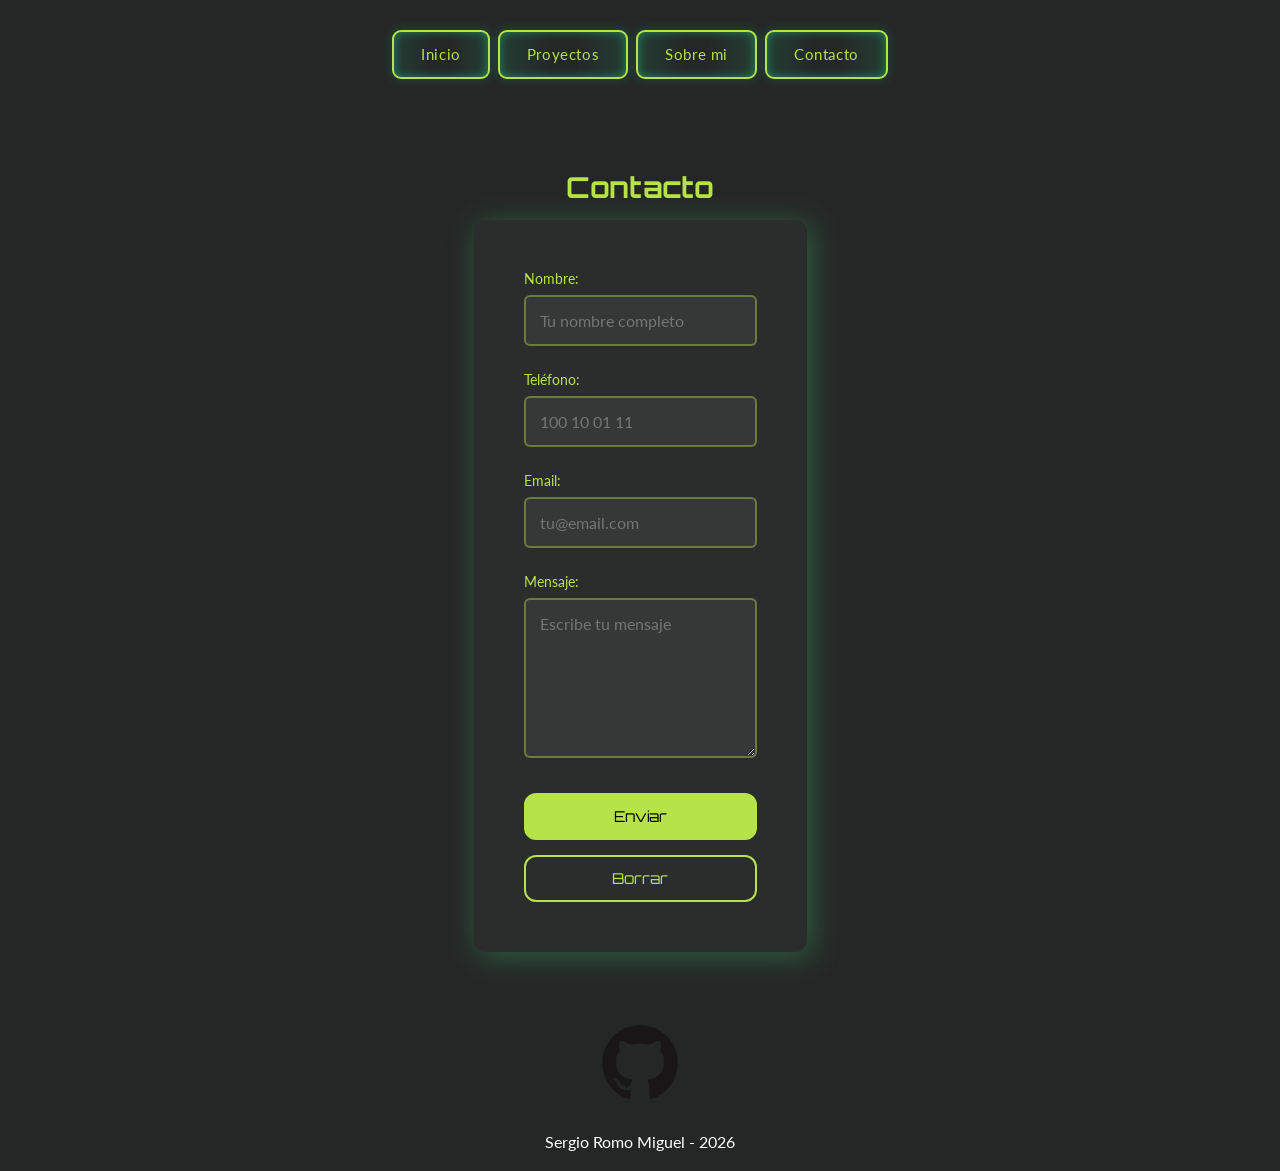
==== formulario.html @ 6cd18e8d "Add files via upload" ====
<html lang="es">
  <head>
    <meta charset="UTF-8" />
    <meta name="viewport" content="width=device-width, initial-scale=1.0" />
    <meta
      name="description"
      content="Portfolio de Sergio Romo - Desarrollador  de aplicaciones web"
    />
    <link rel="shortcut icon" href="ASSETS/señorX.jpg" type="image/png" />
    <link rel="stylesheet" href="styles.css" />
    <title>Sergio Romo - Portfolio</title>
  </head>

  <body>
    <header>
      <nav class="nav">
        <a href="index.html" class="btn btn-nav">Inicio</a>
        <a href="#proyectos" class="btn btn-nav">Proyectos</a>
        <a href="#sobremi" class="btn btn-nav">Sobre mi</a>
        <a href="formulario.html" class="btn btn-nav">Contacto</a>
      </nav>
    </header>
    <main>
      <section id="contacto" class="fondo-parallax contacto">
        <h1>Contacto</h1>
        

        <form class="form">
          <label class="campo">
            <span>Nombre:</span>
            <input
              type="text"
              name="nombre"
              placeholder="Tu nombre completo"
              required
            />
          </label>

          <label class="campo">
            <span>Teléfono:</span>
            <input type="tel" name="telefono" placeholder="100 10 01 11" />
          </label>

          <label class="campo">
            <span>Email:</span>
            <input
              type="email"
              name="email"
              placeholder="tu@email.com"
              required
            />
          </label>

          

          <label class="campo">
            <span>Mensaje:</span>
            <textarea
              rows="5"
              name="mensaje"
              placeholder="Escribe tu mensaje"
              required
            ></textarea>
          </label>

          <div class="acciones">
            <button type="submit" class="btn btn-enviar">Enviar</button>
            <button type="reset" class="btn btn-borrar">Borrar</button>
          </div>
        </form>
      </section>
    </main>

    <!--============== FOOTER======================-->
    <footer>
      <div class="social">
        <a href="https://github.com/Genchekitin">
          <img src="ASSETS/github-logo.png" alt="Enlace a github" />
        </a>
      </div>

      <p>Sergio Romo Miguel - 2026</p>
    </footer>
  </body>
</html>
---- styles.css ----
@import url("https://fonts.googleapis.com/css2?family=Lato:ital,wght@0,100;0,300;0,400;0,700;0,900;1,100;1,300;1,400;1,700;1,900&family=Orbitron:wght@400..900&display=swap");

:root {
  --bordes: 12px;
  --shadow: 4px 4px 30px rgba(65, 188, 106, 0.395);
  --btnbg: rgb(2, 31, 21);
  --colorsecundario: #b6e349;
  --bgcolor: rgb(37, 39, 39);
}

* {
  margin: 0;
  padding: 0;
  box-sizing: border-box;
}

html {
  scroll-behavior: smooth;
}

body {
  display: flex;
  flex-direction: column;
  align-items: center;
  gap: 50px;
  width: 100%;
  overflow-x: hidden;
  background-color: var(--bgcolor);
  color: white;
  font-family: "Lato", sans-serif;
}

h1, h2, h3, h4, h5, h6 {
  font-family: "Orbitron", sans-serif;
  color: var(--colorsecundario);
}

p {
  font-family: "Lato", sans-serif;
}

/*==================== HEADER ====================*/

header {
  width: 100%;
  max-width: 100%;
  overflow-x: hidden;
  display: flex;
  flex-direction: column;
  align-items: center;
}


header:has(.cabecera) {
  min-height: 95vh;
  justify-content: space-between;
}

/*================= NAV ========================*/

nav {
  display: flex;
  flex-direction: row;
  flex-wrap: wrap;
  justify-content: center;
  gap: 8px;
  margin: 30px;
  width: 100%;
  max-width: 100%;
  padding: 0 10px;
  text-align: center;
}

.btn-nav {
  position: relative;
  overflow: hidden;
  font-size: clamp(10px, 3vw, 14px);
  padding: 0.6em 1em;
  letter-spacing: 0.04em;
  font-family: inherit;
  line-height: 1.4em;
  border-radius: 0.6em;
  border: 2px solid var(--colorsecundario);
  background: linear-gradient(
    to right,
    rgba(27, 253, 156, 0.1) 1%,
    transparent 40%,
    transparent 60%,
    rgba(27, 253, 156, 0.1) 100%
  );
  color: var(--colorsecundario);
  box-shadow:
    inset 0 0 10px rgba(27, 253, 156, 0.4),
    0 0 9px 3px rgba(27, 253, 156, 0.1);
  text-decoration: none;
  white-space: nowrap;
  flex: 0 1 auto;
  transition: all 0.3s;
}

.btn-nav:hover {
  color: #82ffc9;
  box-shadow:
    inset 0 0 10px rgba(27, 253, 156, 0.6),
    0 0 9px 3px rgba(27, 253, 156, 0.2);
}

.btn-nav:before {
  content: "";
  position: absolute;
  left: -4em;
  top: 0;
  width: 4em;
  height: 100%;
  background: linear-gradient(
    to right,
    transparent 1%,
    rgba(27, 253, 156, 0.1) 40%,
    rgba(27, 253, 156, 0.1) 60%,
    transparent 100%
  );
  transition: transform 0.4s ease-in-out;
}

.btn-nav:hover:before {
  transform: translateX(15em);
}

/*====================== CABECERA ======================*/

.cabecera {
  display: flex;
  flex-direction: column;
  align-items: center;
  width: 100%;
  max-width: 700px;
  height: auto;
  margin: 10px auto;
  padding: 10px;
  border-radius: var(--bordes);
}

.profile img {
  width: clamp(100px, 30vw, 200px);
  height: auto;
  border-radius: 300px;
}

.description {
  text-align: center;
  font-size: 12px;
  padding: 20px;
  max-width: 400px;
  height: auto;
  border-radius: var(--bordes);
}

.description h2 {
  color: darkkhaki;
}

.btn-cv {
  display: inline-block;
  margin-top: 15px;
  padding: 0.6em 1.5em;
  font-size: 14px;
  font-family: inherit;
  letter-spacing: 0.06em;
  border-radius: 0.6em;
  border: 2px solid var(--colorsecundario);
  background: rgba(182, 227, 73, 0.1);
  color: var(--colorsecundario);
  text-decoration: none;
  transition: all 0.3s;
}

.btn-cv:hover {
  background: rgba(182, 227, 73, 0.25);
  color: #82ffc9;
}

/*================ CARRUSEL ====================*/

.tecnologias {
  width: 80%;
  margin-top: auto;
  margin-left: auto;
  margin-right: auto;
  border-top: 1px solid var(--colorsecundario);
  border-bottom: 1px solid var(--colorsecundario);
  overflow: hidden;
}

.tecnologias img {
  width: 50px;
}

.cinta-tecnologias {
  display: flex;
  align-items: center;
  width: max-content;
  white-space: nowrap;
  gap: 60px;
  padding: 12px 0;
  animation: cintaMovimiento 20s linear infinite;
}

@keyframes cintaMovimiento {
  from { transform: translateX(0); }
  to { transform: translateX(calc(-25% - 25px)); }
}

/*================= PROYECTOS =======================*/

.proyectos {
  margin: 30px 0;
  text-align: center;
}

.proyectos h2 {
  display: inline-block;
  padding-bottom: 15px;
  margin: 0 auto 30px auto;
  border-bottom: 3px solid var(--colorsecundario);
}

.Project-Container {
  display: grid;
  grid-template-columns: 1fr;
  gap: 30px;
  justify-content: center;
  padding: 20px;
  margin: 20px;
}

.Project {
  border-radius: 30px;
  text-align: center;
  margin: 20px;
}

.Project h4 {
  margin: 20px;
}

.Project img {
  width: 100%;
  border-radius: var(--bordes);
  box-shadow: var(--shadow);
}

.btn-project {
  display: inline-block;
  position: relative;
  overflow: hidden;
  font-size: 15px;
  padding: 0.7em 2.7em;
  letter-spacing: 0.06em;
  font-family: inherit;
  line-height: 1.4em;
  border-radius: 0.6em;
  border: 2px solid var(--colorsecundario);
  background: linear-gradient(
    to right,
    rgba(27, 253, 156, 0.1) 1%,
    transparent 40%,
    transparent 60%,
    rgba(27, 253, 156, 0.1) 100%
  );
  color: var(--colorsecundario);
  box-shadow:
    inset 0 0 10px rgba(27, 253, 156, 0.4),
    0 0 9px 3px rgba(27, 253, 156, 0.1);
  text-decoration: none;
  transition: all 0.3s;
}

.btn-project:hover {
  color: #82ffc9;
  box-shadow:
    inset 0 0 10px rgba(27, 253, 156, 0.6),
    0 0 9px 3px rgba(27, 253, 156, 0.2);
}

.btn-project:before {
  content: "";
  position: absolute;
  left: -4em;
  top: 0;
  width: 4em;
  height: 100%;
  background: linear-gradient(
    to right,
    transparent 1%,
    rgba(27, 253, 156, 0.1) 40%,
    rgba(27, 253, 156, 0.1) 60%,
    transparent 100%
  );
  transition: transform 0.4s ease-in-out;
}

.btn-project:hover:before {
  transform: translateX(15em);
}

/*================= SOBRE MI =======================*/

.sobremi {
  margin: 20px 0;
  text-align: center;
}

.sobremi h2 {
  display: inline-block;
  padding-bottom: 15px;
  margin: 0 auto 30px auto;
  border-bottom: 3px solid var(--colorsecundario);
}

.contenedorlista {
  display: flex;
  flex-direction: column;
  align-items: center;
  gap: 20px;
  padding: 20px;
  margin: 20px auto;
  max-width: 700px;
}

.contenedorlista p {
  line-height: 1.6;
  text-align: left;
  max-width: 60ch;
}

.contenedorlista img {
  width: 100%;
  max-width: 300px;
  border-radius: var(--bordes);
  box-shadow: var(--shadow);
}

/*============== HABILIDADES BLANDAS ================*/

.habilidades {
  margin: 20px 0;
}

.habilidades h3 {
  text-align: center;
  margin: 20px;
}

.skills-contenedor {
  display: flex;
  flex-wrap: wrap;
  gap: 10px;
  justify-content: center;
}

.skill-tag {
  background-color: var(--btnbg);
  padding: 8px 16px;
  border-radius: 20px;
}

/*============== FORMACION ================*/

.formacion {
  margin: 20px 0;
  text-align: center;
}

.formacion h2 {
  display: inline-block;
  padding-bottom: 15px;
  margin: 0 auto 30px auto;
  border-bottom: 3px solid var(--colorsecundario);
}

.formacion-contenedor {
  display: flex;
  flex-direction: column;
  align-items: center;
  gap: 15px;
  max-width: 600px;
  margin: 0 auto;
  padding: 0 20px;
}

.formacion-item {
  width: 100%;
  padding: 20px;
  text-align: left;
  border-left: 3px solid var(--colorsecundario);
  background: rgba(182, 227, 73, 0.04);
  border-radius: var(--bordes);
}

.formacion-item h4 {
  color: white;
  font-family: "Lato", sans-serif;
  font-size: 16px;
  margin-bottom: 5px;
}

.formacion-fecha {
  color: var(--colorsecundario);
  font-size: 13px;
  letter-spacing: 0.04em;
}

/*======================CONTACTO (index.html)========================*/

.contacto {
  position: relative;
  text-align: center;
  margin: 10px 0;
  padding: 0 20px;
}

.contacto h1,
.contacto h3 {
  position: relative;
  z-index: 2;
  font-size: 1.8rem;
  margin-bottom: 15px;
}

.contacto > p {
  position: relative;
  z-index: 2;
  font-size: 1.1rem;
  margin-bottom: 40px;
  font-family: "Lato", sans-serif;
  color: white;
}

.btn-contacto {
  display: inline-block;
  margin: 30px;
  padding: 20px 40px;
  font-size: 18px;
  font-family: "Orbitron", sans-serif;
  color: black;
  background-color: var(--colorsecundario);
  border-radius: var(--bordes);
  box-shadow: var(--shadow);
  text-decoration: none;
  transition: all 0.3s;
}

.btn-contacto:hover {
  background-color: #82ffc9;
}

/*======================FORMULARIO (formulario.html)========================*/

.contacto .form {
  position: relative;
  z-index: 2;
  display: flex;
  flex-direction: column;
  padding: clamp(20px, 5vw, 40px);
  width: 100%;
  max-width: 600px;
  margin: 0 auto;
  border-radius: var(--bordes);
  background: rgba(255, 255, 255, 0.03);
  backdrop-filter: blur(10px);
  box-shadow: var(--shadow);
}

.campo {
  display: flex;
  flex-direction: column;
  margin-bottom: 25px;
  text-align: left;
}

.campo span {
  margin-bottom: 8px;
  font-size: 14px;
  font-family: "Lato", sans-serif;
  color: var(--colorsecundario);
}

.form input,
.form textarea,
.form select {
  width: 100%;
  padding: 10px;
  border-radius: 6px;
  font-family: "Lato", sans-serif;
  background: rgba(255, 255, 255, 0.05);
  color: white;
  outline: none;
  border: 2px solid rgba(182, 227, 73, 0.4);
  transition: border-color 0.3s;
}

.form input:focus,
.form textarea:focus,
.form select:focus {
  border-color: var(--colorsecundario);
}

.acciones {
  display: flex;
  flex-wrap: wrap;
  gap: 15px;
  justify-content: center;
  margin-top: 10px;
}

.btn-enviar,
.btn-borrar {
  flex: 1 1 140px;
  padding: 12px 20px;
  font-size: 15px;
  font-family: "Orbitron", sans-serif;
  border-radius: var(--bordes);
  border: 2px solid var(--colorsecundario);
  cursor: pointer;
  transition: all 0.3s;
}

.btn-enviar {
  background-color: var(--colorsecundario);
  color: black;
}

.btn-enviar:hover {
  background-color: #82ffc9;
}

.btn-borrar {
  background: transparent;
  color: var(--colorsecundario);
}

.btn-borrar:hover {
  background: rgba(182, 227, 73, 0.1);
}

/*===================== FOOTER =====================*/

.social {
  text-align: center;
}

.social img {
  width: 80px;
  margin: 10px;
}

footer p {
  margin: 20px;
  font-family: "Lato", sans-serif;
}





/*======================================================
                        TABLET  
======================================================*/
@media (min-width: 768px) {

  
  .Project-Container {
    grid-template-columns: 1fr 1fr;
  }

  
  .cabecera {
    flex-direction: row;
    justify-content: center;
    gap: 40px;
  }

  
  .contenedorlista {
    flex-direction: row;
    align-items: flex-start;
    gap: 40px;
  }

  
  .proyectos h2,
  .sobremi h2,
  .formacion h2 {
    font-size: 1.5rem;
  }

 
  .btn-nav {
    font-size: 14px;
    padding: 0.7em 1.4em;
  }
}

/*======================================================
                      ESCRITORIO  
======================================================*/
@media (min-width: 1024px) {

  
  .cabecera {
    flex-direction: column;    
    align-items: center;
    gap: 20px;
    margin-top: 60px;          
  }

  .description {
    text-align: center;
    max-width: 500px;
  }

 
  .btn-nav {
    font-size: 15px;
    padding: 0.8em 1.8em;
  }
  .proyectos{
    margin: 100px;
  }
  
  header:has(.cabecera) {
    min-height: 85vh;
  }

  
  .Project-Container {
    grid-template-columns: repeat(3, 1fr);
    max-width: 1200px;
    margin: 20px auto;
  }

  .contenedorlista,
  .formacion-contenedor {
    max-width: 900px;
  }

  .proyectos h2,
  .sobremi h2,
  .formacion h2 {
    font-size: 1.8rem;
  }

.sobremi {
  margin: 80px 0;    
  text-align: center;
}


  .contacto .form {
    max-width: 1800px;         
    padding: 50px;
  }

  .form input,
  .form textarea,
  .form select {
    padding: 14px;            
    font-size: 16px;
  }

  .contacto .form textarea {
    min-height: 160px;        
  }


}
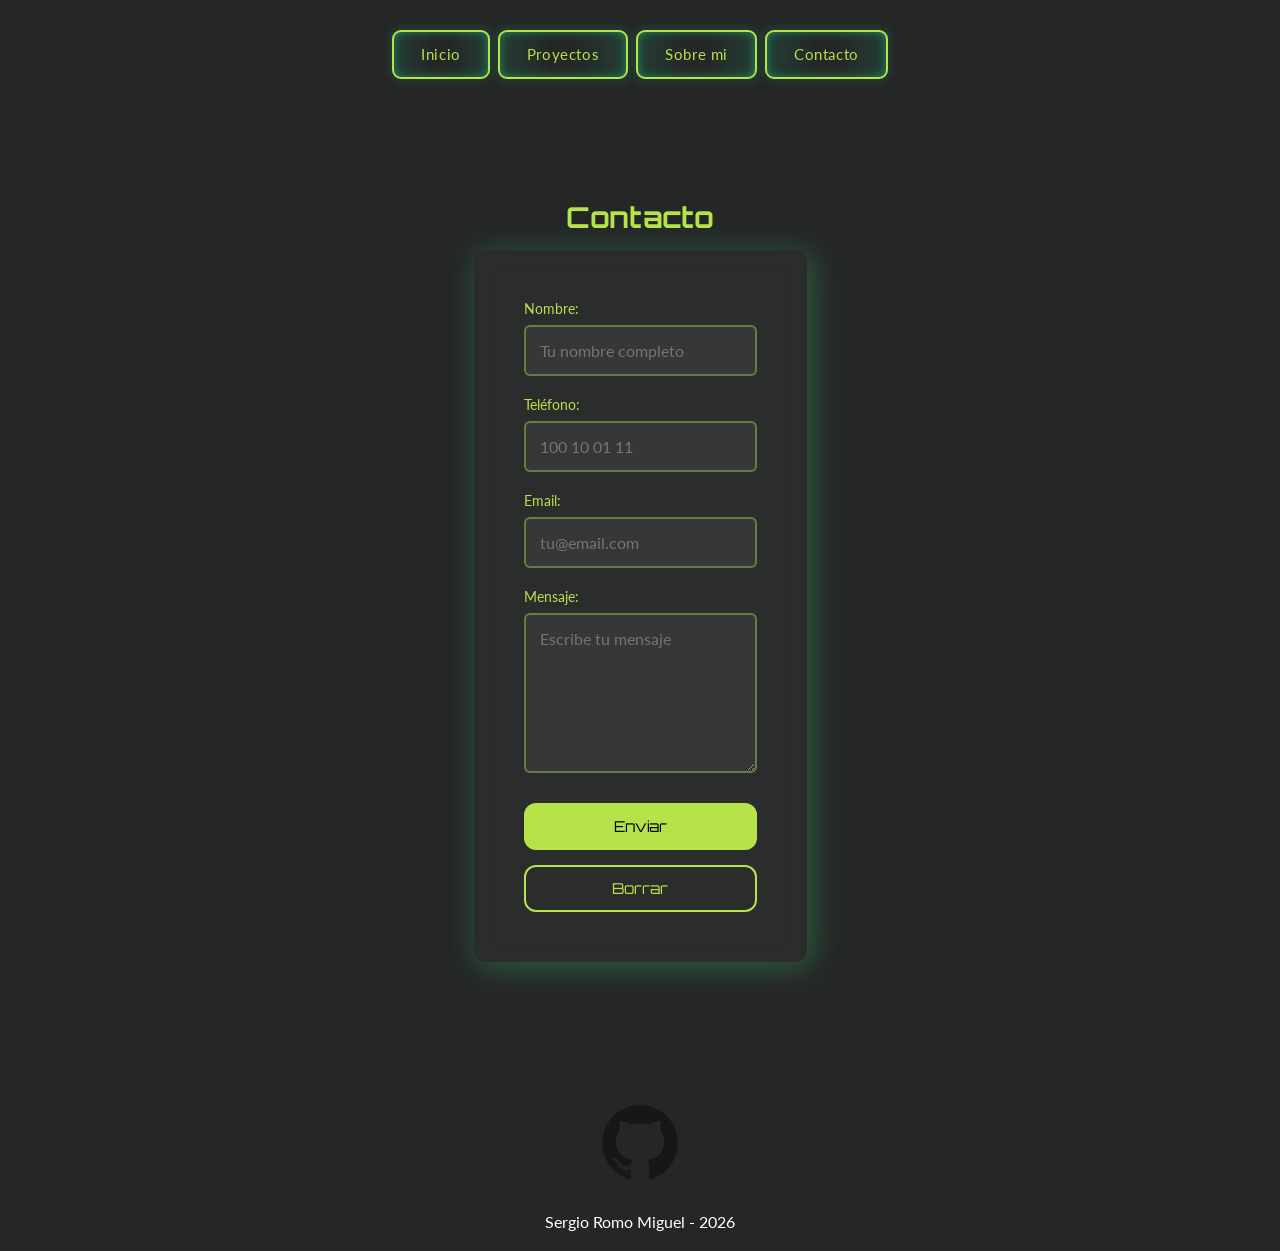
==== commit 118b4ec2: "." ====
--- a/formulario.html
+++ b/formulario.html
@@ -21,7 +21,7 @@
       </nav>
     </header>
     <main>
-      <section id="contacto" class="fondo-parallax contacto">
+      <section id="contacto" class="contacto">
         <h1>Contacto</h1>
         
 
--- a/styles.css
+++ b/styles.css
@@ -52,6 +52,7 @@
 
 
 header:has(.cabecera) {
+  min-height: 95dvh;
   min-height: 95vh;
   justify-content: space-between;
 }
@@ -183,7 +184,8 @@
 
 .tecnologias {
   width: 80%;
-  margin-top: auto;
+  height: auto;
+  margin-top: 20px;
   margin-left: auto;
   margin-right: auto;
   border-top: 1px solid var(--colorsecundario);
@@ -415,8 +417,8 @@
 .contacto {
   position: relative;
   text-align: center;
-  margin: 10px 0;
-  padding: 0 20px;
+  margin: 40px 0;
+  padding: 0 20px 40px 20px;
 }
 
 .contacto h1,
@@ -474,7 +476,7 @@
 .campo {
   display: flex;
   flex-direction: column;
-  margin-bottom: 25px;
+  margin-bottom: 20px;
   text-align: left;
 }
 
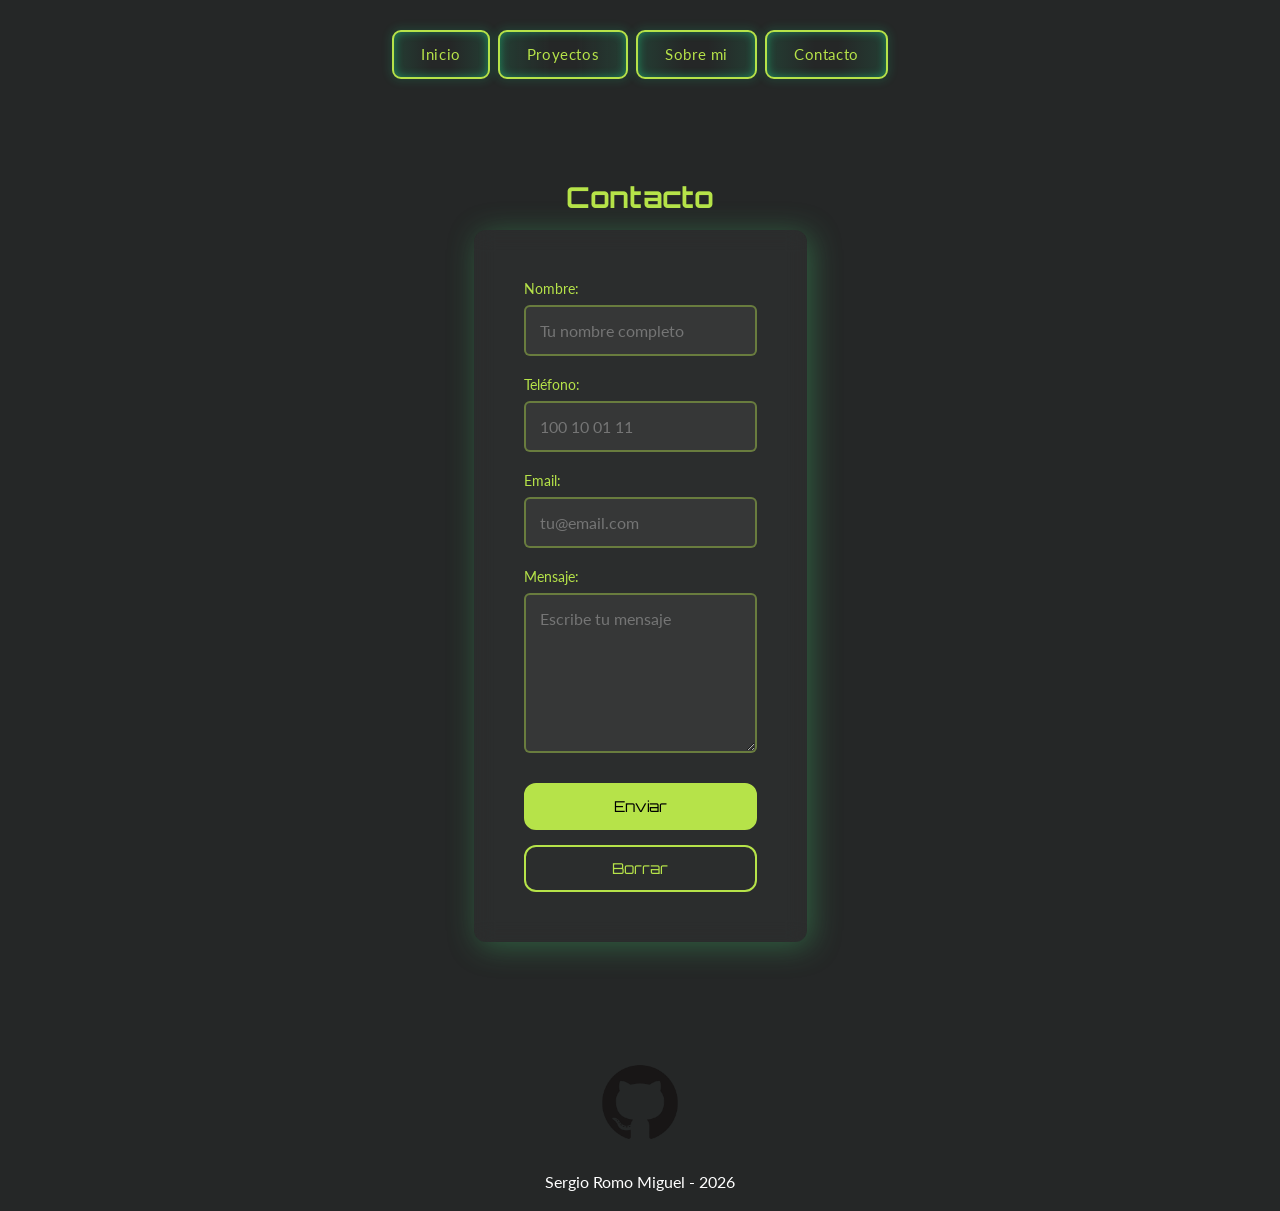
==== commit 4b91c5e5: "final arreglos parte mobile y redirecciones nav" ====
--- a/formulario.html
+++ b/formulario.html
@@ -15,8 +15,8 @@
     <header>
       <nav class="nav">
         <a href="index.html" class="btn btn-nav">Inicio</a>
-        <a href="#proyectos" class="btn btn-nav">Proyectos</a>
-        <a href="#sobremi" class="btn btn-nav">Sobre mi</a>
+        <a href="index.html#proyectos" class="btn btn-nav">Proyectos</a>
+        <a href="index.html#sobremi" class="btn btn-nav">Sobre mi</a>
         <a href="formulario.html" class="btn btn-nav">Contacto</a>
       </nav>
     </header>
--- a/styles.css
+++ b/styles.css
@@ -52,9 +52,9 @@
 
 
 header:has(.cabecera) {
+  min-height: 95vh;
   min-height: 95dvh;
-  min-height: 95vh;
-  justify-content: space-between;
+  
 }
 
 /*================= NAV ========================*/
@@ -136,7 +136,7 @@
   width: 100%;
   max-width: 700px;
   height: auto;
-  margin: 10px auto;
+  margin: auto;
   padding: 10px;
   border-radius: var(--bordes);
 }
@@ -185,7 +185,7 @@
 .tecnologias {
   width: 80%;
   height: auto;
-  margin-top: 20px;
+  margin-top: 0;
   margin-left: auto;
   margin-right: auto;
   border-top: 1px solid var(--colorsecundario);
@@ -369,7 +369,7 @@
 /*============== FORMACION ================*/
 
 .formacion {
-  margin: 20px 0;
+  margin: 50px 0;
   text-align: center;
 }
 
@@ -417,7 +417,7 @@
 .contacto {
   position: relative;
   text-align: center;
-  margin: 40px 0;
+  margin: 20px 0;
   padding: 0 20px 40px 20px;
 }
 
